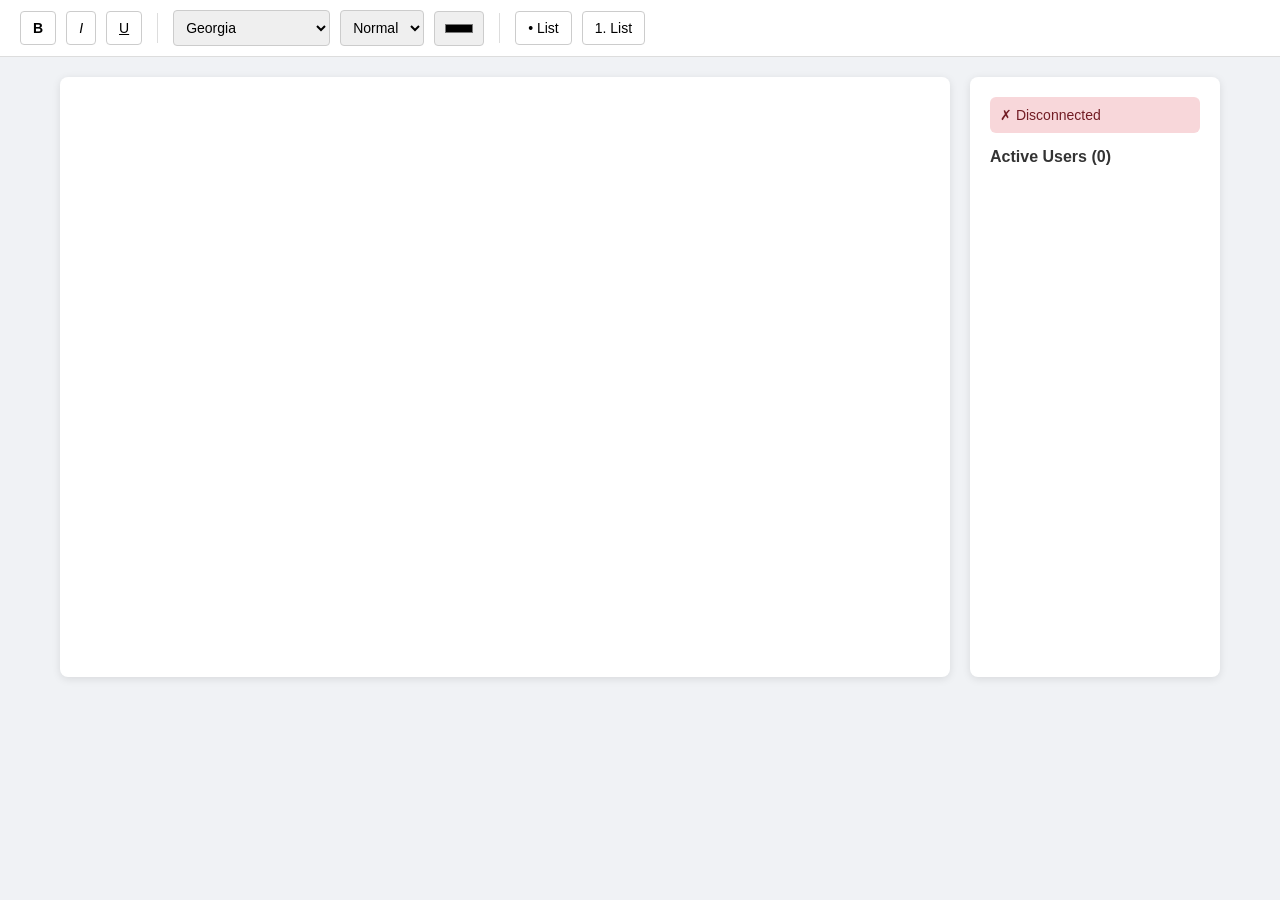
==== collab-editor/client/index.html @ 36045c9f "Add files via upload" ====
<!DOCTYPE html>
<html>
<head>
    <meta charset="UTF-8">
    <title>Collaborative Editor</title>
    <style>
        * {
            margin: 0;
            padding: 0;
            box-sizing: border-box;
        }
        
        body {
            font-family: 'Segoe UI', Tahoma, Geneva, Verdana, sans-serif;
            background: #f0f2f5;
        }
        
        .toolbar {
            background: white;
            padding: 10px 20px;
            border-bottom: 1px solid #ddd;
            display: flex;
            gap: 10px;
            align-items: center;
            flex-wrap: wrap;
        }
        
        .toolbar button {
            padding: 8px 12px;
            border: 1px solid #ccc;
            background: white;
            border-radius: 4px;
            cursor: pointer;
            font-size: 14px;
        }
        
        .toolbar button:hover {
            background: #f0f0f0;
        }
        
        .toolbar button.active {
            background: #e3f2fd;
            border-color: #2196F3;
        }
        
        .toolbar select, .toolbar input {
            padding: 8px;
            border: 1px solid #ccc;
            border-radius: 4px;
            font-size: 14px;
        }
        
        .toolbar input[type="color"] {
            width: 50px;
            height: 35px;
            cursor: pointer;
        }
        
        .separator {
            width: 1px;
            height: 30px;
            background: #ddd;
            margin: 0 5px;
        }
        
        .container {
            max-width: 1200px;
            margin: 0 auto;
            display: flex;
            gap: 20px;
            padding: 20px;
        }
        
        .editor-panel {
            flex: 1;
            background: white;
            border-radius: 8px;
            box-shadow: 0 2px 8px rgba(0,0,0,0.1);
            overflow: hidden;
        }
        
        .editor-wrapper {
            position: relative;
            padding: 40px;
            min-height: 600px;
        }
        
        #editor {
            width: 100%;
            min-height: 500px;
            font-size: 16px;
            line-height: 1.6;
            font-family: 'Georgia', serif;
            outline: none;
            white-space: pre-wrap;
            word-wrap: break-word;
        }
        
        .cursor-layer {
            position: absolute;
            top: 40px;
            left: 40px;
            pointer-events: none;
            font-size: 16px;
            line-height: 1.6;
            font-family: 'Georgia', serif;
            white-space: pre-wrap;
            word-wrap: break-word;
        }
        
        .remote-cursor {
            position: absolute;
            width: 2px;
            height: 24px;
            animation: blink 1s infinite;
        }
        
        .cursor-label {
            position: absolute;
            top: -22px;
            left: 0;
            padding: 2px 6px;
            border-radius: 3px;
            color: white;
            font-size: 11px;
            font-weight: bold;
            white-space: nowrap;
            font-family: Arial, sans-serif;
        }
        
        .remote-selection {
            position: absolute;
            opacity: 0.3;
            pointer-events: none;
        }
        
        @keyframes blink {
            0%, 49% { opacity: 1; }
            50%, 100% { opacity: 0; }
        }
        
        .sidebar {
            width: 250px;
            background: white;
            border-radius: 8px;
            padding: 20px;
            box-shadow: 0 2px 8px rgba(0,0,0,0.1);
        }
        
        .sidebar h3 {
            margin-bottom: 15px;
            font-size: 16px;
            color: #333;
        }
        
        .status {
            padding: 10px;
            border-radius: 6px;
            margin-bottom: 15px;
            font-size: 14px;
            font-weight: 500;
        }
        
        .status.connected {
            background: #d4edda;
            color: #155724;
        }
        
        .status.disconnected {
            background: #f8d7da;
            color: #721c24;
        }
        
        .user-item {
            display: flex;
            align-items: center;
            gap: 10px;
            padding: 8px;
            margin-bottom: 8px;
            border-radius: 6px;
            background: #f8f9fa;
        }
        
        .user-color {
            width: 12px;
            height: 12px;
            border-radius: 50%;
        }
        
        .user-name {
            font-size: 14px;
            color: #333;
        }
        
        .me-badge {
            margin-left: auto;
            padding: 2px 6px;
            background: #2196F3;
            color: white;
            border-radius: 10px;
            font-size: 11px;
        }
    </style>
</head>
<body>
    <div class="toolbar">
        <button onclick="format('bold')" id="btn-bold" title="Bold"><b>B</b></button>
        <button onclick="format('italic')" id="btn-italic" title="Italic"><i>I</i></button>
        <button onclick="format('underline')" id="btn-underline" title="Underline"><u>U</u></button>
        
        <div class="separator"></div>
        
        <select id="fontFamily" onchange="format('fontName', this.value)">
            <option value="Georgia">Georgia</option>
            <option value="Arial">Arial</option>
            <option value="Times New Roman">Times New Roman</option>
            <option value="Courier New">Courier New</option>
            <option value="Verdana">Verdana</option>
        </select>
        
        <select id="fontSize" onchange="format('fontSize', this.value)">
            <option value="1">Small</option>
            <option value="3" selected>Normal</option>
            <option value="5">Large</option>
            <option value="7">Huge</option>
        </select>
        
        <input type="color" id="textColor" value="#000000" onchange="format('foreColor', this.value)" title="Text Color">
        
        <div class="separator"></div>
        
        <button onclick="format('insertUnorderedList')" title="Bullet List">• List</button>
        <button onclick="format('insertOrderedList')" title="Numbered List">1. List</button>
    </div>
    
    <div class="container">
        <div class="editor-panel">
            <div class="editor-wrapper">
                <div id="editor" contenteditable="true"></div>
                <div class="cursor-layer" id="cursorLayer"></div>
            </div>
        </div>
        
        <div class="sidebar">
            <div id="status" class="status disconnected">Connecting...</div>
            
            <h3>Active Users (<span id="userCount">0</span>)</h3>
            <div id="userList"></div>
        </div>
    </div>

    <script>
        const editor = document.getElementById('editor');
        const cursorLayer = document.getElementById('cursorLayer');
        const status = document.getElementById('status');
        const userCount = document.getElementById('userCount');
        const userList = document.getElementById('userList');
        
        let myId = null;
        let myColor = null;
        let users = {};
        let isUpdating = false;
        
        const ws = new WebSocket('ws://' + window.location.hostname + ':8080');
        
        ws.onopen = () => {
            status.textContent = '✓ Connected';
            status.className = 'status connected';
        };
        
        ws.onmessage = (event) => {
            const data = event.data;
            const parts = data.split('|');
            const type = parts[0];
            
            if(type === 'INIT'){
                myId = parseInt(parts[1]);
                myColor = parts[2];
                const doc = parts.slice(3).join('|');
                
                isUpdating = true;
                editor.innerHTML = doc;
                isUpdating = false;
                
                document.title = 'User #' + myId + ' - Collaborative Editor';
            }
            else if(type === 'UPDATE'){
                const userId = parseInt(parts[1]);
                const doc = parts.slice(2).join('|');
                
                if(userId !== myId){
                    isUpdating = true;
                    const selection = saveSelection();
                    editor.innerHTML = doc;
                    restoreSelection(selection);
                    isUpdating = false;
                }
            }
            else if(type === 'USERS'){
                users = {};
                const userStr = parts[1];
                if(userStr){
                    const userParts = userStr.split(',');
                    userParts.forEach(u => {
                        const [id, color, cursor, selStart, selEnd] = u.split(':');
                        users[id] = {
                            id: parseInt(id),
                            color: color,
                            cursor: parseInt(cursor),
                            selStart: parseInt(selStart),
                            selEnd: parseInt(selEnd)
                        };
                    });
                }
                updateUserDisplay();
                renderCursors();
            }
        };
        
        ws.onerror = () => {
            status.textContent = '✗ Connection Error';
            status.className = 'status disconnected';
        };
        
        ws.onclose = () => {
            status.textContent = '✗ Disconnected';
            status.className = 'status disconnected';
        };
        
        function format(command, value = null) {
            document.execCommand(command, false, value);
            editor.focus();
            sendUpdate();
        }
        
        function updateUserDisplay(){
            const count = Object.keys(users).length;
            userCount.textContent = count;
            
            userList.innerHTML = '';
            for(let id in users){
                const u = users[id];
                const div = document.createElement('div');
                div.className = 'user-item';
                
                const colorDiv = document.createElement('div');
                colorDiv.className = 'user-color';
                colorDiv.style.backgroundColor = u.color;
                
                const name = document.createElement('span');
                name.className = 'user-name';
                name.textContent = 'User #' + u.id;
                
                div.appendChild(colorDiv);
                div.appendChild(name);
                
                if(u.id === myId){
                    const badge = document.createElement('span');
                    badge.className = 'me-badge';
                    badge.textContent = 'You';
                    div.appendChild(badge);
                }
                
                userList.appendChild(div);
            }
        }
        
        function renderCursors(){
            cursorLayer.innerHTML = '';
            
            for(let id in users){
                const u = users[id];
                if(u.id === myId) continue;
                
                // Create cursor
                const cursor = document.createElement('div');
                cursor.className = 'remote-cursor';
                cursor.style.backgroundColor = u.color;
                cursor.style.left = (u.cursor * 8) + 'px'; // Approximate positioning
                cursor.style.top = '0px';
                
                const label = document.createElement('div');
                label.className = 'cursor-label';
                label.style.backgroundColor = u.color;
                label.textContent = 'User #' + u.id;
                
                cursor.appendChild(label);
                cursorLayer.appendChild(cursor);
                
                // Create selection highlight
                if(u.selStart !== u.selEnd){
                    const sel = document.createElement('div');
                    sel.className = 'remote-selection';
                    sel.style.backgroundColor = u.color;
                    sel.style.left = (u.selStart * 8) + 'px';
                    sel.style.width = ((u.selEnd - u.selStart) * 8) + 'px';
                    sel.style.height = '24px';
                    cursorLayer.appendChild(sel);
                }
            }
        }
        
        function saveSelection() {
            const selection = window.getSelection();
            if (selection.rangeCount > 0) {
                return selection.getRangeAt(0);
            }
            return null;
        }
        
        function restoreSelection(range) {
            if (range) {
                const selection = window.getSelection();
                selection.removeAllRanges();
                selection.addRange(range);
            }
        }
        
        let sendTimeout;
        function sendUpdate(){
            if(isUpdating) return;
            if(ws.readyState === WebSocket.OPEN){
                clearTimeout(sendTimeout);
                sendTimeout = setTimeout(() => {
                    ws.send('DOC|' + editor.innerHTML);
                    sendCursor();
                }, 200);
            }
        }
        
        function sendCursor(){
            if(ws.readyState === WebSocket.OPEN){
                const selection = window.getSelection();
                let start = 0, end = 0;
                
                if(selection.rangeCount > 0){
                    const range = selection.getRangeAt(0);
                    start = range.startOffset;
                    end = range.endOffset;
                }
                
                ws.send('CURSOR|' + start + '|' + start + '|' + end);
            }
        }
        
        editor.addEventListener('input', sendUpdate);
        editor.addEventListener('keyup', sendCursor);
        editor.addEventListener('mouseup', sendCursor);
        editor.addEventListener('click', sendCursor);
        
        // Update button states
        document.addEventListener('selectionchange', () => {
            document.getElementById('btn-bold').classList.toggle('active', 
                document.queryCommandState('bold'));
            document.getElementById('btn-italic').classList.toggle('active', 
                document.queryCommandState('italic'));
            document.getElementById('btn-underline').classList.toggle('active', 
                document.queryCommandState('underline'));
        });
    </script>
</body>
</html>
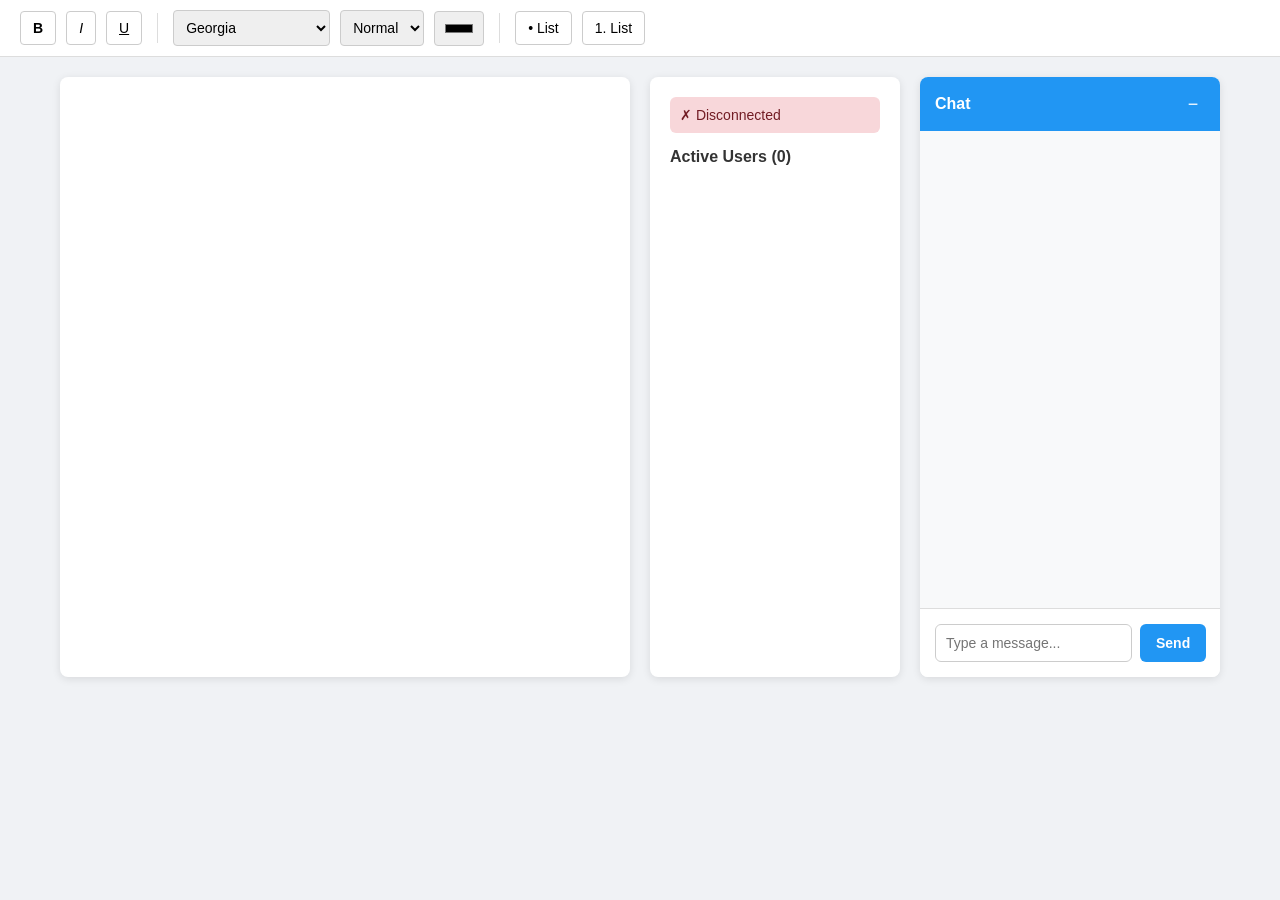
==== commit 56aa3a6d: "Add real-time chatbox feature to collaborative editor Co-authored-by: aryankhare2110 <178153832+arya" ====
--- a/collab-editor/client/index.html
+++ b/collab-editor/client/index.html
@@ -200,6 +200,152 @@
             border-radius: 10px;
             font-size: 11px;
         }
+        
+        .chat-panel {
+            width: 300px;
+            background: white;
+            border-radius: 8px;
+            box-shadow: 0 2px 8px rgba(0,0,0,0.1);
+            overflow: hidden;
+            display: flex;
+            flex-direction: column;
+            max-height: 680px;
+        }
+        
+        .chat-header {
+            padding: 15px;
+            background: #2196F3;
+            color: white;
+            font-weight: 600;
+            font-size: 16px;
+            display: flex;
+            justify-content: space-between;
+            align-items: center;
+        }
+        
+        .chat-toggle {
+            background: none;
+            border: none;
+            color: white;
+            cursor: pointer;
+            font-size: 18px;
+            padding: 0;
+            width: 24px;
+            height: 24px;
+        }
+        
+        .chat-messages {
+            flex: 1;
+            overflow-y: auto;
+            padding: 15px;
+            background: #f8f9fa;
+            min-height: 400px;
+            max-height: 540px;
+        }
+        
+        .chat-message {
+            margin-bottom: 12px;
+            animation: slideIn 0.3s ease;
+        }
+        
+        @keyframes slideIn {
+            from {
+                opacity: 0;
+                transform: translateY(10px);
+            }
+            to {
+                opacity: 1;
+                transform: translateY(0);
+            }
+        }
+        
+        .chat-message-header {
+            display: flex;
+            align-items: center;
+            gap: 6px;
+            margin-bottom: 4px;
+            font-size: 12px;
+        }
+        
+        .chat-user-color {
+            width: 8px;
+            height: 8px;
+            border-radius: 50%;
+        }
+        
+        .chat-user-name {
+            font-weight: 600;
+            color: #333;
+        }
+        
+        .chat-timestamp {
+            color: #999;
+            font-size: 11px;
+            margin-left: auto;
+        }
+        
+        .chat-message-content {
+            padding: 8px 12px;
+            background: white;
+            border-radius: 6px;
+            font-size: 14px;
+            color: #333;
+            word-wrap: break-word;
+            box-shadow: 0 1px 2px rgba(0,0,0,0.05);
+        }
+        
+        .chat-input-area {
+            padding: 15px;
+            border-top: 1px solid #ddd;
+            background: white;
+        }
+        
+        .chat-input-wrapper {
+            display: flex;
+            gap: 8px;
+        }
+        
+        .chat-input {
+            flex: 1;
+            padding: 10px;
+            border: 1px solid #ccc;
+            border-radius: 6px;
+            font-size: 14px;
+            outline: none;
+        }
+        
+        .chat-input:focus {
+            border-color: #2196F3;
+        }
+        
+        .chat-send-btn {
+            padding: 10px 16px;
+            background: #2196F3;
+            color: white;
+            border: none;
+            border-radius: 6px;
+            cursor: pointer;
+            font-size: 14px;
+            font-weight: 600;
+        }
+        
+        .chat-send-btn:hover {
+            background: #1976D2;
+        }
+        
+        .chat-send-btn:disabled {
+            background: #ccc;
+            cursor: not-allowed;
+        }
+        
+        .chat-collapsed .chat-messages,
+        .chat-collapsed .chat-input-area {
+            display: none;
+        }
+        
+        .chat-collapsed {
+            max-height: 50px;
+        }
     </style>
 </head>
 <body>
@@ -246,6 +392,20 @@
             
             <h3>Active Users (<span id="userCount">0</span>)</h3>
             <div id="userList"></div>
+        </div>
+        
+        <div class="chat-panel" id="chatPanel">
+            <div class="chat-header">
+                <span>Chat</span>
+                <button class="chat-toggle" onclick="toggleChat()" title="Toggle chat">−</button>
+            </div>
+            <div class="chat-messages" id="chatMessages"></div>
+            <div class="chat-input-area">
+                <div class="chat-input-wrapper">
+                    <input type="text" class="chat-input" id="chatInput" placeholder="Type a message..." onkeypress="handleChatKeypress(event)">
+                    <button class="chat-send-btn" id="chatSendBtn" onclick="sendChatMessage()">Send</button>
+                </div>
+            </div>
         </div>
     </div>
 
@@ -315,6 +475,14 @@
                 updateUserDisplay();
                 renderCursors();
             }
+            else if(type === 'CHAT'){
+                const userId = parseInt(parts[1]);
+                const userColor = parts[2];
+                const timestamp = parseInt(parts[3]);
+                const message = parts.slice(4).join('|');
+                
+                displayChatMessage(userId, userColor, timestamp, message);
+            }
         };
         
         ws.onerror = () => {
@@ -457,6 +625,72 @@
             document.getElementById('btn-underline').classList.toggle('active', 
                 document.queryCommandState('underline'));
         });
+        
+        // Chat functions
+        function toggleChat() {
+            const chatPanel = document.getElementById('chatPanel');
+            const toggleBtn = chatPanel.querySelector('.chat-toggle');
+            
+            chatPanel.classList.toggle('chat-collapsed');
+            toggleBtn.textContent = chatPanel.classList.contains('chat-collapsed') ? '+' : '−';
+        }
+        
+        function sendChatMessage() {
+            const chatInput = document.getElementById('chatInput');
+            const message = chatInput.value.trim();
+            
+            if(message && ws.readyState === WebSocket.OPEN){
+                ws.send('CHAT|' + message);
+                chatInput.value = '';
+            }
+        }
+        
+        function handleChatKeypress(event) {
+            if(event.key === 'Enter'){
+                sendChatMessage();
+            }
+        }
+        
+        function displayChatMessage(userId, userColor, timestamp, message) {
+            const chatMessages = document.getElementById('chatMessages');
+            
+            const messageDiv = document.createElement('div');
+            messageDiv.className = 'chat-message';
+            
+            const headerDiv = document.createElement('div');
+            headerDiv.className = 'chat-message-header';
+            
+            const colorDot = document.createElement('div');
+            colorDot.className = 'chat-user-color';
+            colorDot.style.backgroundColor = userColor;
+            
+            const userName = document.createElement('span');
+            userName.className = 'chat-user-name';
+            userName.textContent = 'User #' + userId;
+            if(userId === myId) {
+                userName.textContent += ' (You)';
+            }
+            
+            const time = document.createElement('span');
+            time.className = 'chat-timestamp';
+            const date = new Date(timestamp * 1000);
+            time.textContent = date.toLocaleTimeString([], { hour: '2-digit', minute: '2-digit' });
+            
+            headerDiv.appendChild(colorDot);
+            headerDiv.appendChild(userName);
+            headerDiv.appendChild(time);
+            
+            const contentDiv = document.createElement('div');
+            contentDiv.className = 'chat-message-content';
+            contentDiv.textContent = message;
+            
+            messageDiv.appendChild(headerDiv);
+            messageDiv.appendChild(contentDiv);
+            chatMessages.appendChild(messageDiv);
+            
+            // Auto-scroll to bottom
+            chatMessages.scrollTop = chatMessages.scrollHeight;
+        }
     </script>
 </body>
 </html>
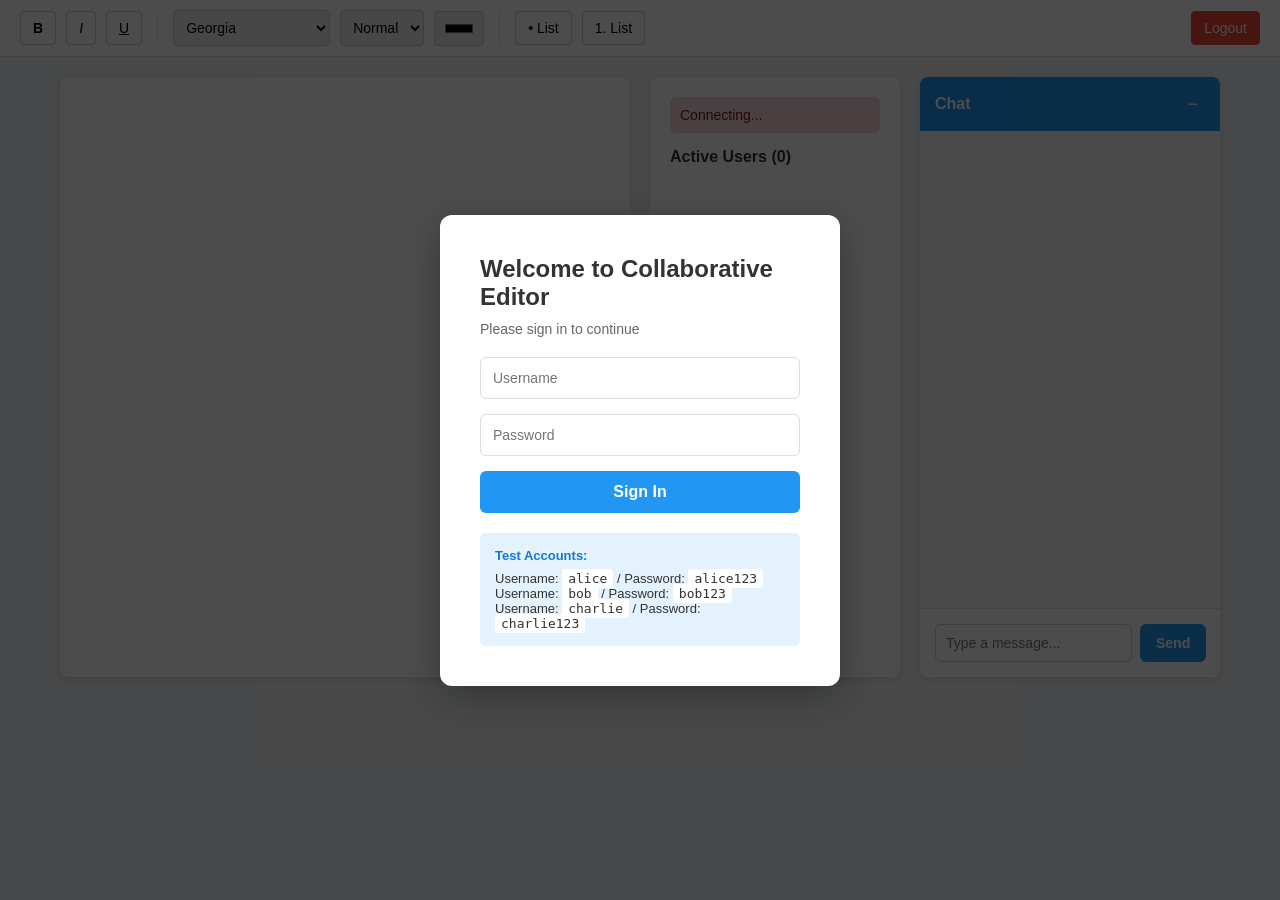
==== commit f32c9a4d: "Add authentication system to collaborative editor Co-authored-by: aryankhare2110 <178153832+aryankha" ====
--- a/collab-editor/client/index.html
+++ b/collab-editor/client/index.html
@@ -346,9 +346,153 @@
         .chat-collapsed {
             max-height: 50px;
         }
+        
+        /* Login overlay styles */
+        .login-overlay {
+            position: fixed;
+            top: 0;
+            left: 0;
+            width: 100%;
+            height: 100%;
+            background: rgba(0, 0, 0, 0.7);
+            display: flex;
+            align-items: center;
+            justify-content: center;
+            z-index: 10000;
+        }
+        
+        .login-overlay.hidden {
+            display: none;
+        }
+        
+        .login-box {
+            background: white;
+            padding: 40px;
+            border-radius: 12px;
+            box-shadow: 0 10px 40px rgba(0, 0, 0, 0.3);
+            width: 100%;
+            max-width: 400px;
+            animation: slideDown 0.3s ease;
+        }
+        
+        @keyframes slideDown {
+            from {
+                opacity: 0;
+                transform: translateY(-50px);
+            }
+            to {
+                opacity: 1;
+                transform: translateY(0);
+            }
+        }
+        
+        .login-box h2 {
+            margin-bottom: 10px;
+            color: #333;
+            font-size: 24px;
+        }
+        
+        .login-box p {
+            margin-bottom: 20px;
+            color: #666;
+            font-size: 14px;
+        }
+        
+        .login-form {
+            display: flex;
+            flex-direction: column;
+            gap: 15px;
+        }
+        
+        .login-form input {
+            padding: 12px;
+            border: 1px solid #ddd;
+            border-radius: 6px;
+            font-size: 14px;
+            outline: none;
+        }
+        
+        .login-form input:focus {
+            border-color: #2196F3;
+        }
+        
+        .login-form button {
+            padding: 12px;
+            background: #2196F3;
+            color: white;
+            border: none;
+            border-radius: 6px;
+            font-size: 16px;
+            font-weight: 600;
+            cursor: pointer;
+        }
+        
+        .login-form button:hover {
+            background: #1976D2;
+        }
+        
+        .login-form button:disabled {
+            background: #ccc;
+            cursor: not-allowed;
+        }
+        
+        .login-error {
+            color: #d32f2f;
+            font-size: 14px;
+            margin-top: -5px;
+            display: none;
+        }
+        
+        .login-error.show {
+            display: block;
+        }
+        
+        .login-info {
+            margin-top: 20px;
+            padding: 15px;
+            background: #e3f2fd;
+            border-radius: 6px;
+            font-size: 13px;
+            color: #333;
+        }
+        
+        .login-info strong {
+            display: block;
+            margin-bottom: 8px;
+            color: #1976D2;
+        }
+        
+        .login-info code {
+            background: white;
+            padding: 2px 6px;
+            border-radius: 3px;
+            font-family: monospace;
+        }
     </style>
 </head>
 <body>
+    <!-- Login overlay -->
+    <div class="login-overlay" id="loginOverlay">
+        <div class="login-box">
+            <h2>Welcome to Collaborative Editor</h2>
+            <p>Please sign in to continue</p>
+            
+            <form class="login-form" onsubmit="handleLogin(event)">
+                <input type="text" id="loginUsername" placeholder="Username" required autocomplete="username">
+                <input type="password" id="loginPassword" placeholder="Password" required autocomplete="current-password">
+                <div class="login-error" id="loginError">Invalid username or password</div>
+                <button type="submit" id="loginButton">Sign In</button>
+            </form>
+            
+            <div class="login-info">
+                <strong>Test Accounts:</strong>
+                <div>Username: <code>alice</code> / Password: <code>alice123</code></div>
+                <div>Username: <code>bob</code> / Password: <code>bob123</code></div>
+                <div>Username: <code>charlie</code> / Password: <code>charlie123</code></div>
+            </div>
+        </div>
+    </div>
+    
     <div class="toolbar">
         <button onclick="format('bold')" id="btn-bold" title="Bold"><b>B</b></button>
         <button onclick="format('italic')" id="btn-italic" title="Italic"><i>I</i></button>
@@ -377,6 +521,10 @@
         
         <button onclick="format('insertUnorderedList')" title="Bullet List">• List</button>
         <button onclick="format('insertOrderedList')" title="Numbered List">1. List</button>
+        
+        <div style="margin-left: auto;"></div>
+        <span id="currentUser" style="color: #666; font-size: 14px; margin-right: 10px;"></span>
+        <button onclick="handleLogout()" id="logoutButton" style="background: #f44336; color: white; border-color: #f44336;">Logout</button>
     </div>
     
     <div class="container">
@@ -402,7 +550,7 @@
             <div class="chat-messages" id="chatMessages"></div>
             <div class="chat-input-area">
                 <div class="chat-input-wrapper">
-                    <input type="text" class="chat-input" id="chatInput" placeholder="Type a message..." onkeypress="handleChatKeypress(event)">
+                    <input type="text" class="chat-input" id="chatInput" placeholder="Type a message..." maxlength="2000" onkeypress="handleChatKeypress(event)">
                     <button class="chat-send-btn" id="chatSendBtn" onclick="sendChatMessage()">Send</button>
                 </div>
             </div>
@@ -415,85 +563,229 @@
         const status = document.getElementById('status');
         const userCount = document.getElementById('userCount');
         const userList = document.getElementById('userList');
+        const loginOverlay = document.getElementById('loginOverlay');
+        const loginError = document.getElementById('loginError');
+        const currentUserSpan = document.getElementById('currentUser');
         
         let myId = null;
         let myColor = null;
         let users = {};
         let isUpdating = false;
-        
-        const ws = new WebSocket('ws://' + window.location.hostname + ':8080');
-        
-        ws.onopen = () => {
-            status.textContent = '✓ Connected';
-            status.className = 'status connected';
-        };
-        
-        ws.onmessage = (event) => {
-            const data = event.data;
-            const parts = data.split('|');
-            const type = parts[0];
-            
-            if(type === 'INIT'){
-                myId = parseInt(parts[1]);
-                myColor = parts[2];
-                const doc = parts.slice(3).join('|');
-                
-                isUpdating = true;
-                editor.innerHTML = doc;
-                isUpdating = false;
-                
-                document.title = 'User #' + myId + ' - Collaborative Editor';
-            }
-            else if(type === 'UPDATE'){
-                const userId = parseInt(parts[1]);
-                const doc = parts.slice(2).join('|');
-                
-                if(userId !== myId){
+        let ws = null;
+        let sessionId = null;
+        let username = null;
+        
+        // Check for existing session on load
+        window.addEventListener('DOMContentLoaded', async () => {
+            const storedSessionId = localStorage.getItem('session_id');
+            const storedUsername = localStorage.getItem('username');
+            
+            if (storedSessionId && storedUsername) {
+                // Verify the stored session
+                const isValid = await verifySession(storedSessionId);
+                if (isValid) {
+                    sessionId = storedSessionId;
+                    username = storedUsername;
+                    hideLoginOverlay();
+                    initWebSocket();
+                } else {
+                    // Invalid/expired session
+                    localStorage.removeItem('session_id');
+                    localStorage.removeItem('username');
+                    showLoginOverlay();
+                }
+            } else {
+                showLoginOverlay();
+            }
+        });
+        
+        function showLoginOverlay() {
+            loginOverlay.classList.remove('hidden');
+        }
+        
+        function hideLoginOverlay() {
+            loginOverlay.classList.add('hidden');
+            currentUserSpan.textContent = 'Logged in as ' + username;
+        }
+        
+        async function verifySession(sid) {
+            try {
+                const response = await fetch('/api/verify?session_id=' + encodeURIComponent(sid));
+                const data = await response.json();
+                return data.valid === true;
+            } catch (err) {
+                console.error('Session verification failed:', err);
+                return false;
+            }
+        }
+        
+        async function handleLogin(event) {
+            event.preventDefault();
+            
+            const usernameInput = document.getElementById('loginUsername');
+            const passwordInput = document.getElementById('loginPassword');
+            const loginButton = document.getElementById('loginButton');
+            
+            loginError.classList.remove('show');
+            loginButton.disabled = true;
+            loginButton.textContent = 'Signing in...';
+            
+            try {
+                const response = await fetch('/api/login', {
+                    method: 'POST',
+                    headers: {
+                        'Content-Type': 'application/x-www-form-urlencoded',
+                    },
+                    body: 'username=' + encodeURIComponent(usernameInput.value) + 
+                          '&password=' + encodeURIComponent(passwordInput.value)
+                });
+                
+                if (response.ok) {
+                    const data = await response.json();
+                    sessionId = data.session_id;
+                    username = data.username;
+                    
+                    // Store in localStorage
+                    localStorage.setItem('session_id', sessionId);
+                    localStorage.setItem('username', username);
+                    
+                    // Hide login overlay
+                    hideLoginOverlay();
+                    
+                    // Initialize WebSocket connection
+                    initWebSocket();
+                } else {
+                    loginError.classList.add('show');
+                }
+            } catch (err) {
+                console.error('Login failed:', err);
+                loginError.textContent = 'Connection error. Please try again.';
+                loginError.classList.add('show');
+            } finally {
+                loginButton.disabled = false;
+                loginButton.textContent = 'Sign In';
+            }
+        }
+        
+        async function handleLogout() {
+            if (!sessionId) return;
+            
+            try {
+                await fetch('/api/logout', {
+                    method: 'POST',
+                    headers: {
+                        'Content-Type': 'application/x-www-form-urlencoded',
+                    },
+                    body: 'session_id=' + encodeURIComponent(sessionId)
+                });
+            } catch (err) {
+                console.error('Logout request failed:', err);
+            }
+            
+            // Clear local storage
+            localStorage.removeItem('session_id');
+            localStorage.removeItem('username');
+            
+            // Close WebSocket
+            if (ws) {
+                ws.close();
+                ws = null;
+            }
+            
+            // Reset state
+            sessionId = null;
+            username = null;
+            myId = null;
+            myColor = null;
+            users = {};
+            
+            // Show login overlay
+            showLoginOverlay();
+            
+            // Update UI
+            status.textContent = 'Disconnected';
+            status.className = 'status disconnected';
+            userCount.textContent = '0';
+            userList.innerHTML = '';
+            editor.innerHTML = '';
+            document.getElementById('chatMessages').innerHTML = '';
+        }
+        
+        function initWebSocket() {
+            ws = new WebSocket('ws://' + window.location.hostname + ':8080?session_id=' + encodeURIComponent(sessionId));
+            
+            ws.onopen = () => {
+                status.textContent = '✓ Connected';
+                status.className = 'status connected';
+            };
+            
+            ws.onmessage = (event) => {
+                const data = event.data;
+                const parts = data.split('|');
+                const type = parts[0];
+                
+                if(type === 'INIT'){
+                    myId = parseInt(parts[1]);
+                    myColor = parts[2];
+                    const doc = parts.slice(3).join('|');
+                    
                     isUpdating = true;
-                    const selection = saveSelection();
                     editor.innerHTML = doc;
-                    restoreSelection(selection);
                     isUpdating = false;
+                    
+                    document.title = 'User #' + myId + ' - Collaborative Editor';
                 }
-            }
-            else if(type === 'USERS'){
-                users = {};
-                const userStr = parts[1];
-                if(userStr){
-                    const userParts = userStr.split(',');
-                    userParts.forEach(u => {
-                        const [id, color, cursor, selStart, selEnd] = u.split(':');
-                        users[id] = {
-                            id: parseInt(id),
-                            color: color,
-                            cursor: parseInt(cursor),
-                            selStart: parseInt(selStart),
-                            selEnd: parseInt(selEnd)
-                        };
-                    });
+                else if(type === 'UPDATE'){
+                    const userId = parseInt(parts[1]);
+                    const doc = parts.slice(2).join('|');
+                    
+                    if(userId !== myId){
+                        isUpdating = true;
+                        const selection = saveSelection();
+                        editor.innerHTML = doc;
+                        restoreSelection(selection);
+                        isUpdating = false;
+                    }
                 }
-                updateUserDisplay();
-                renderCursors();
-            }
-            else if(type === 'CHAT'){
-                const userId = parseInt(parts[1]);
-                const userColor = parts[2];
-                const timestamp = parseInt(parts[3]);
-                const message = parts.slice(4).join('|');
-                
-                displayChatMessage(userId, userColor, timestamp, message);
-            }
-        };
-        
-        ws.onerror = () => {
-            status.textContent = '✗ Connection Error';
-            status.className = 'status disconnected';
-        };
-        
-        ws.onclose = () => {
-            status.textContent = '✗ Disconnected';
-            status.className = 'status disconnected';
-        };
+                else if(type === 'USERS'){
+                    users = {};
+                    const userStr = parts[1];
+                    if(userStr){
+                        const userParts = userStr.split(',');
+                        userParts.forEach(u => {
+                            const [id, color, cursor, selStart, selEnd] = u.split(':');
+                            users[id] = {
+                                id: parseInt(id),
+                                color: color,
+                                cursor: parseInt(cursor),
+                                selStart: parseInt(selStart),
+                                selEnd: parseInt(selEnd)
+                            };
+                        });
+                    }
+                    updateUserDisplay();
+                    renderCursors();
+                }
+                else if(type === 'CHAT'){
+                    const userId = parseInt(parts[1]);
+                    const userColor = parts[2];
+                    const timestamp = parseInt(parts[3]);
+                    const message = parts.slice(4).join('|');
+                    
+                    displayChatMessage(userId, userColor, timestamp, message);
+                }
+            };
+            
+            ws.onerror = () => {
+                status.textContent = '✗ Connection Error';
+                status.className = 'status disconnected';
+            };
+            
+            ws.onclose = () => {
+                status.textContent = '✗ Disconnected';
+                status.className = 'status disconnected';
+            };
+        }
         
         function format(command, value = null) {
             document.execCommand(command, false, value);
@@ -587,7 +879,7 @@
         let sendTimeout;
         function sendUpdate(){
             if(isUpdating) return;
-            if(ws.readyState === WebSocket.OPEN){
+            if(ws && ws.readyState === WebSocket.OPEN){
                 clearTimeout(sendTimeout);
                 sendTimeout = setTimeout(() => {
                     ws.send('DOC|' + editor.innerHTML);
@@ -597,7 +889,7 @@
         }
         
         function sendCursor(){
-            if(ws.readyState === WebSocket.OPEN){
+            if(ws && ws.readyState === WebSocket.OPEN){
                 const selection = window.getSelection();
                 let start = 0, end = 0;
                 
@@ -639,7 +931,14 @@
             const chatInput = document.getElementById('chatInput');
             const message = chatInput.value.trim();
             
-            if(message && ws.readyState === WebSocket.OPEN){
+            // Maximum message length (should match server MAX_CHAT_MSG_SIZE)
+            const MAX_LENGTH = 2000;
+            
+            if(message && ws && ws.readyState === WebSocket.OPEN){
+                if(message.length > MAX_LENGTH){
+                    alert('Message is too long. Maximum ' + MAX_LENGTH + ' characters allowed.');
+                    return;
+                }
                 ws.send('CHAT|' + message);
                 chatInput.value = '';
             }
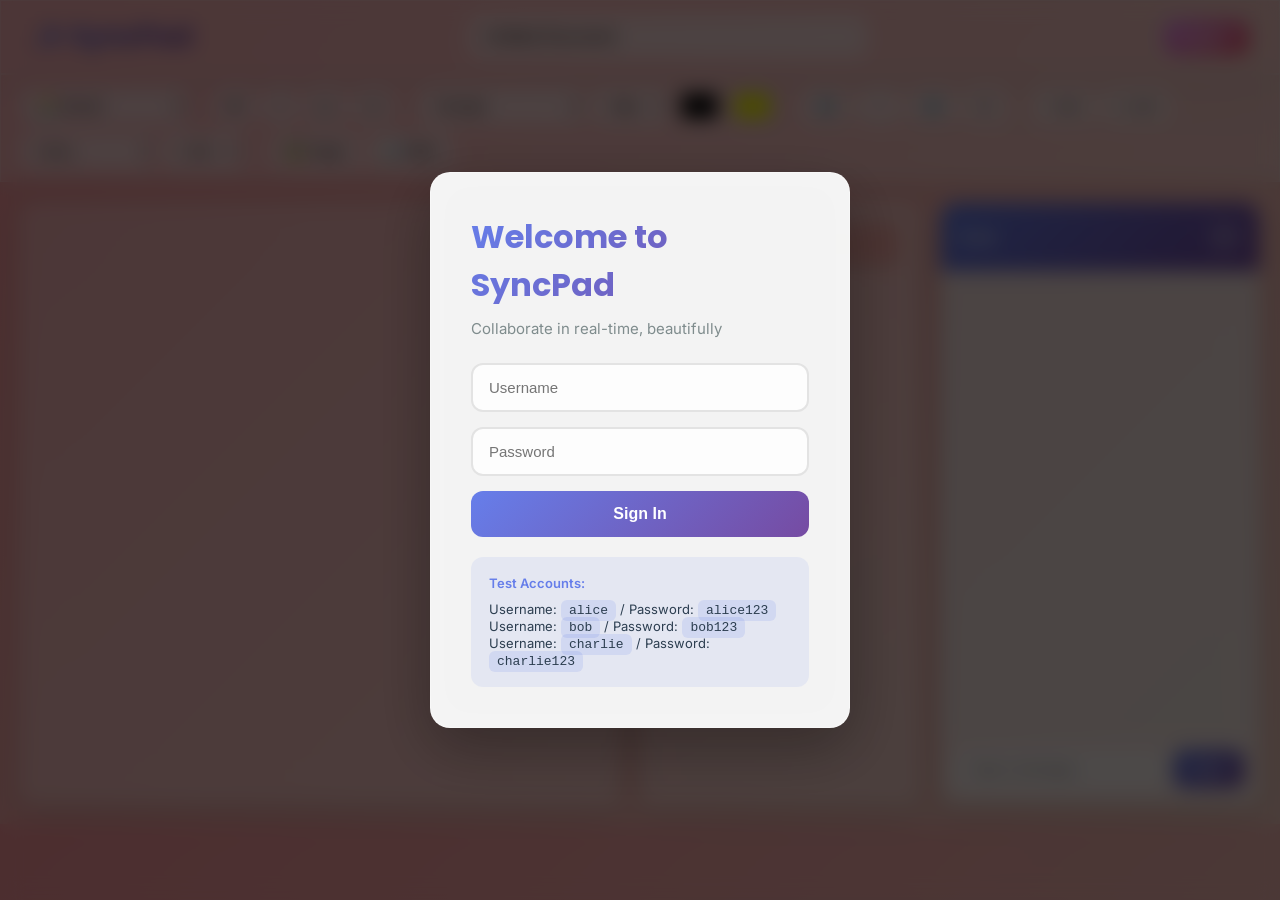
==== commit e289188e: "Transform Collaborative Editor to SyncPad with modern UI and enhanced features Co-authored-by: aryan" ====
--- a/collab-editor/client/index.html
+++ b/collab-editor/client/index.html
@@ -2,8 +2,48 @@
 <html>
 <head>
     <meta charset="UTF-8">
-    <title>Collaborative Editor</title>
+    <meta name="viewport" content="width=device-width, initial-scale=1.0">
+    <title>SyncPad</title>
+    <link rel="preconnect" href="https://fonts.googleapis.com">
+    <link rel="preconnect" href="https://fonts.gstatic.com" crossorigin>
+    <link href="https://fonts.googleapis.com/css2?family=Inter:wght@400;500;600;700&family=Poppins:wght@400;500;600;700&family=Roboto:wght@400;500;700&family=Montserrat:wght@400;500;600;700&display=swap" rel="stylesheet">
     <style>
+        :root {
+            /* Sunset Theme */
+            --theme-sunset-primary: linear-gradient(135deg, #667eea 0%, #764ba2 100%);
+            --theme-sunset-secondary: linear-gradient(135deg, #f093fb 0%, #f5576c 100%);
+            --theme-sunset-bg: linear-gradient(135deg, #ff9a9e 0%, #fad0c4 99%, #fad0c4 100%);
+            
+            /* Ocean Theme */
+            --theme-ocean-bg: linear-gradient(135deg, #a8edea 0%, #fed6e3 100%);
+            
+            /* Forest Theme */
+            --theme-forest-bg: linear-gradient(135deg, #d299c2 0%, #fef9d7 100%);
+            
+            /* Purple Rain Theme */
+            --theme-purple-bg: linear-gradient(135deg, #a18cd1 0%, #fbc2eb 100%);
+            
+            /* Cherry Blossom Theme */
+            --theme-cherry-bg: linear-gradient(135deg, #ffecd2 0%, #fcb69f 100%);
+            
+            /* Fruit Salad Theme */
+            --theme-fruit-bg: linear-gradient(135deg, #ff9a9e 0%, #fecfef 99%, #fecfef 100%);
+            
+            /* Space Odyssey Theme */
+            --theme-space-bg: linear-gradient(135deg, #434343 0%, #000000 100%);
+            
+            /* Neon Dreams Theme */
+            --theme-neon-bg: linear-gradient(135deg, #fa709a 0%, #fee140 100%);
+            
+            /* Pastel Paradise Theme */
+            --theme-pastel-bg: linear-gradient(135deg, #f6d365 0%, #fda085 100%);
+            
+            --glass-bg: rgba(255, 255, 255, 0.15);
+            --glass-border: rgba(255, 255, 255, 0.3);
+            --text-primary: #2c3e50;
+            --text-secondary: #7f8c8d;
+        }
+        
         * {
             margin: 0;
             padding: 0;
@@ -11,60 +51,189 @@
         }
         
         body {
-            font-family: 'Segoe UI', Tahoma, Geneva, Verdana, sans-serif;
-            background: #f0f2f5;
-        }
-        
-        .toolbar {
-            background: white;
-            padding: 10px 20px;
-            border-bottom: 1px solid #ddd;
+            font-family: 'Inter', 'Segoe UI', Tahoma, Geneva, Verdana, sans-serif;
+            background: var(--theme-sunset-bg);
+            transition: background 0.5s ease;
+        }
+        
+        body.theme-sunset { background: var(--theme-sunset-bg); }
+        body.theme-ocean { background: var(--theme-ocean-bg); }
+        body.theme-forest { background: var(--theme-forest-bg); }
+        body.theme-purple { background: var(--theme-purple-bg); }
+        body.theme-cherry { background: var(--theme-cherry-bg); }
+        body.theme-fruit { background: var(--theme-fruit-bg); }
+        body.theme-space { background: var(--theme-space-bg); }
+        body.theme-neon { background: var(--theme-neon-bg); }
+        body.theme-pastel { background: var(--theme-pastel-bg); }
+        
+        /* Header with Document Title */
+        .header {
+            background: rgba(255, 255, 255, 0.25);
+            backdrop-filter: blur(20px);
+            -webkit-backdrop-filter: blur(20px);
+            border: 1px solid rgba(255, 255, 255, 0.3);
+            padding: 15px 30px;
+            display: flex;
+            align-items: center;
+            justify-content: space-between;
+            box-shadow: 0 8px 32px rgba(0, 0, 0, 0.1);
+            animation: slideDown 0.5s ease;
+        }
+        
+        .logo {
+            font-size: 28px;
+            font-weight: 700;
+            background: linear-gradient(135deg, #667eea 0%, #764ba2 100%);
+            -webkit-background-clip: text;
+            -webkit-text-fill-color: transparent;
+            background-clip: text;
+            font-family: 'Poppins', sans-serif;
+            letter-spacing: -1px;
+        }
+        
+        .doc-title-input {
+            flex: 1;
+            max-width: 400px;
+            margin: 0 20px;
+            padding: 10px 15px;
+            border: 2px solid rgba(255, 255, 255, 0.3);
+            border-radius: 12px;
+            background: rgba(255, 255, 255, 0.3);
+            backdrop-filter: blur(10px);
+            font-size: 16px;
+            font-weight: 500;
+            transition: all 0.3s ease;
+            outline: none;
+        }
+        
+        .doc-title-input:focus {
+            border-color: rgba(102, 126, 234, 0.8);
+            background: rgba(255, 255, 255, 0.4);
+            box-shadow: 0 0 20px rgba(102, 126, 234, 0.3);
+        }
+        
+        .header-actions {
             display: flex;
             gap: 10px;
             align-items: center;
+        }
+        
+        @keyframes slideDown {
+            from {
+                opacity: 0;
+                transform: translateY(-20px);
+            }
+            to {
+                opacity: 1;
+                transform: translateY(0);
+            }
+        }
+        
+        .toolbar {
+            background: rgba(255, 255, 255, 0.25);
+            backdrop-filter: blur(20px);
+            -webkit-backdrop-filter: blur(20px);
+            border: 1px solid rgba(255, 255, 255, 0.3);
+            padding: 12px 20px;
+            border-bottom: 1px solid rgba(255, 255, 255, 0.2);
+            display: flex;
+            gap: 8px;
+            align-items: center;
             flex-wrap: wrap;
+            box-shadow: 0 4px 16px rgba(0, 0, 0, 0.05);
         }
         
         .toolbar button {
-            padding: 8px 12px;
-            border: 1px solid #ccc;
-            background: white;
-            border-radius: 4px;
+            padding: 8px 14px;
+            border: 1px solid rgba(255, 255, 255, 0.3);
+            background: rgba(255, 255, 255, 0.3);
+            backdrop-filter: blur(10px);
+            border-radius: 8px;
             cursor: pointer;
             font-size: 14px;
+            font-weight: 500;
+            transition: all 0.2s ease;
+            position: relative;
+            overflow: hidden;
+        }
+        
+        .toolbar button::before {
+            content: '';
+            position: absolute;
+            top: 50%;
+            left: 50%;
+            width: 0;
+            height: 0;
+            border-radius: 50%;
+            background: rgba(255, 255, 255, 0.5);
+            transform: translate(-50%, -50%);
+            transition: width 0.4s, height 0.4s;
+        }
+        
+        .toolbar button:hover::before {
+            width: 200px;
+            height: 200px;
         }
         
         .toolbar button:hover {
-            background: #f0f0f0;
+            background: rgba(255, 255, 255, 0.45);
+            border-color: rgba(102, 126, 234, 0.5);
+            transform: translateY(-2px);
+            box-shadow: 0 4px 12px rgba(0, 0, 0, 0.15);
         }
         
         .toolbar button.active {
-            background: #e3f2fd;
-            border-color: #2196F3;
-        }
-        
-        .toolbar select, .toolbar input {
-            padding: 8px;
-            border: 1px solid #ccc;
-            border-radius: 4px;
+            background: rgba(102, 126, 234, 0.3);
+            border-color: #667eea;
+            box-shadow: 0 4px 12px rgba(102, 126, 234, 0.3);
+        }
+        
+        .toolbar select, .toolbar input[type="number"] {
+            padding: 8px 12px;
+            border: 1px solid rgba(255, 255, 255, 0.3);
+            border-radius: 8px;
             font-size: 14px;
+            background: rgba(255, 255, 255, 0.3);
+            backdrop-filter: blur(10px);
+            cursor: pointer;
+            transition: all 0.2s ease;
+            outline: none;
+        }
+        
+        .toolbar select:hover, .toolbar input[type="number"]:hover {
+            background: rgba(255, 255, 255, 0.45);
+            border-color: rgba(102, 126, 234, 0.5);
+        }
+        
+        .toolbar select:focus, .toolbar input[type="number"]:focus {
+            border-color: #667eea;
+            box-shadow: 0 0 12px rgba(102, 126, 234, 0.3);
         }
         
         .toolbar input[type="color"] {
-            width: 50px;
-            height: 35px;
+            width: 45px;
+            height: 38px;
             cursor: pointer;
+            border: 2px solid rgba(255, 255, 255, 0.3);
+            border-radius: 8px;
+            background: rgba(255, 255, 255, 0.2);
+            transition: all 0.2s ease;
+        }
+        
+        .toolbar input[type="color"]:hover {
+            border-color: rgba(102, 126, 234, 0.5);
+            transform: scale(1.05);
         }
         
         .separator {
             width: 1px;
             height: 30px;
-            background: #ddd;
+            background: rgba(255, 255, 255, 0.3);
             margin: 0 5px;
         }
         
         .container {
-            max-width: 1200px;
+            max-width: 1400px;
             margin: 0 auto;
             display: flex;
             gap: 20px;
@@ -73,10 +242,30 @@
         
         .editor-panel {
             flex: 1;
-            background: white;
-            border-radius: 8px;
-            box-shadow: 0 2px 8px rgba(0,0,0,0.1);
+            background: rgba(255, 255, 255, 0.25);
+            backdrop-filter: blur(20px);
+            -webkit-backdrop-filter: blur(20px);
+            border: 1px solid rgba(255, 255, 255, 0.3);
+            border-radius: 16px;
+            box-shadow: 0 8px 32px rgba(0, 0, 0, 0.1);
             overflow: hidden;
+            transition: all 0.3s ease;
+            animation: fadeIn 0.5s ease;
+        }
+        
+        .editor-panel:hover {
+            box-shadow: 0 12px 48px rgba(0, 0, 0, 0.15);
+        }
+        
+        @keyframes fadeIn {
+            from {
+                opacity: 0;
+                transform: translateY(20px);
+            }
+            to {
+                opacity: 1;
+                transform: translateY(0);
+            }
         }
         
         .editor-wrapper {
@@ -140,81 +329,103 @@
         }
         
         .sidebar {
-            width: 250px;
-            background: white;
-            border-radius: 8px;
+            width: 280px;
+            background: rgba(255, 255, 255, 0.25);
+            backdrop-filter: blur(20px);
+            -webkit-backdrop-filter: blur(20px);
+            border: 1px solid rgba(255, 255, 255, 0.3);
+            border-radius: 16px;
             padding: 20px;
-            box-shadow: 0 2px 8px rgba(0,0,0,0.1);
+            box-shadow: 0 8px 32px rgba(0, 0, 0, 0.1);
+            animation: fadeIn 0.5s ease 0.1s both;
         }
         
         .sidebar h3 {
             margin-bottom: 15px;
             font-size: 16px;
-            color: #333;
+            font-weight: 600;
+            color: var(--text-primary);
         }
         
         .status {
-            padding: 10px;
-            border-radius: 6px;
+            padding: 12px;
+            border-radius: 10px;
             margin-bottom: 15px;
             font-size: 14px;
             font-weight: 500;
+            transition: all 0.3s ease;
         }
         
         .status.connected {
-            background: #d4edda;
-            color: #155724;
+            background: rgba(76, 175, 80, 0.2);
+            color: #2e7d32;
+            border: 1px solid rgba(76, 175, 80, 0.3);
         }
         
         .status.disconnected {
-            background: #f8d7da;
-            color: #721c24;
+            background: rgba(244, 67, 54, 0.2);
+            color: #c62828;
+            border: 1px solid rgba(244, 67, 54, 0.3);
         }
         
         .user-item {
             display: flex;
             align-items: center;
             gap: 10px;
-            padding: 8px;
+            padding: 10px;
             margin-bottom: 8px;
-            border-radius: 6px;
-            background: #f8f9fa;
+            border-radius: 10px;
+            background: rgba(255, 255, 255, 0.3);
+            backdrop-filter: blur(10px);
+            transition: all 0.2s ease;
+        }
+        
+        .user-item:hover {
+            background: rgba(255, 255, 255, 0.45);
+            transform: translateX(5px);
         }
         
         .user-color {
-            width: 12px;
-            height: 12px;
+            width: 14px;
+            height: 14px;
             border-radius: 50%;
+            box-shadow: 0 2px 8px rgba(0, 0, 0, 0.2);
         }
         
         .user-name {
             font-size: 14px;
-            color: #333;
+            font-weight: 500;
+            color: var(--text-primary);
         }
         
         .me-badge {
             margin-left: auto;
-            padding: 2px 6px;
-            background: #2196F3;
+            padding: 3px 8px;
+            background: linear-gradient(135deg, #667eea 0%, #764ba2 100%);
             color: white;
-            border-radius: 10px;
+            border-radius: 12px;
             font-size: 11px;
+            font-weight: 600;
         }
         
         .chat-panel {
-            width: 300px;
-            background: white;
-            border-radius: 8px;
-            box-shadow: 0 2px 8px rgba(0,0,0,0.1);
+            width: 320px;
+            background: rgba(255, 255, 255, 0.25);
+            backdrop-filter: blur(20px);
+            -webkit-backdrop-filter: blur(20px);
+            border: 1px solid rgba(255, 255, 255, 0.3);
+            border-radius: 16px;
+            box-shadow: 0 8px 32px rgba(0, 0, 0, 0.1);
             overflow: hidden;
             display: flex;
             flex-direction: column;
             max-height: 680px;
+            animation: fadeIn 0.5s ease 0.2s both;
         }
         
         .chat-header {
-            padding: 15px;
-            background: #2196F3;
+            padding: 18px;
+            background: linear-gradient(135deg, #667eea 0%, #764ba2 100%);
             color: white;
             font-weight: 600;
             font-size: 16px;
@@ -224,21 +435,28 @@
         }
         
         .chat-toggle {
-            background: none;
+            background: rgba(255, 255, 255, 0.2);
             border: none;
             color: white;
             cursor: pointer;
             font-size: 18px;
-            padding: 0;
-            width: 24px;
-            height: 24px;
+            padding: 4px 10px;
+            width: 32px;
+            height: 32px;
+            border-radius: 8px;
+            transition: all 0.2s ease;
+        }
+        
+        .chat-toggle:hover {
+            background: rgba(255, 255, 255, 0.3);
+            transform: scale(1.1);
         }
         
         .chat-messages {
             flex: 1;
             overflow-y: auto;
             padding: 15px;
-            background: #f8f9fa;
+            background: rgba(248, 249, 250, 0.5);
             min-height: 400px;
             max-height: 540px;
         }
@@ -275,29 +493,31 @@
         
         .chat-user-name {
             font-weight: 600;
-            color: #333;
+            color: var(--text-primary);
         }
         
         .chat-timestamp {
-            color: #999;
+            color: var(--text-secondary);
             font-size: 11px;
             margin-left: auto;
         }
         
         .chat-message-content {
-            padding: 8px 12px;
-            background: white;
-            border-radius: 6px;
+            padding: 10px 14px;
+            background: rgba(255, 255, 255, 0.7);
+            backdrop-filter: blur(10px);
+            border-radius: 12px;
             font-size: 14px;
-            color: #333;
+            color: var(--text-primary);
             word-wrap: break-word;
-            box-shadow: 0 1px 2px rgba(0,0,0,0.05);
+            box-shadow: 0 2px 8px rgba(0, 0, 0, 0.08);
         }
         
         .chat-input-area {
             padding: 15px;
-            border-top: 1px solid #ddd;
-            background: white;
+            border-top: 1px solid rgba(255, 255, 255, 0.3);
+            background: rgba(255, 255, 255, 0.3);
+            backdrop-filter: blur(10px);
         }
         
         .chat-input-wrapper {
@@ -307,30 +527,36 @@
         
         .chat-input {
             flex: 1;
-            padding: 10px;
-            border: 1px solid #ccc;
-            border-radius: 6px;
+            padding: 10px 14px;
+            border: 1px solid rgba(255, 255, 255, 0.3);
+            border-radius: 10px;
             font-size: 14px;
             outline: none;
+            background: rgba(255, 255, 255, 0.5);
+            transition: all 0.2s ease;
         }
         
         .chat-input:focus {
-            border-color: #2196F3;
+            border-color: #667eea;
+            box-shadow: 0 0 12px rgba(102, 126, 234, 0.3);
+            background: rgba(255, 255, 255, 0.7);
         }
         
         .chat-send-btn {
-            padding: 10px 16px;
-            background: #2196F3;
+            padding: 10px 18px;
+            background: linear-gradient(135deg, #667eea 0%, #764ba2 100%);
             color: white;
             border: none;
-            border-radius: 6px;
+            border-radius: 10px;
             cursor: pointer;
             font-size: 14px;
             font-weight: 600;
+            transition: all 0.2s ease;
         }
         
         .chat-send-btn:hover {
-            background: #1976D2;
+            transform: translateY(-2px);
+            box-shadow: 0 4px 12px rgba(102, 126, 234, 0.4);
         }
         
         .chat-send-btn:disabled {
@@ -344,7 +570,7 @@
         }
         
         .chat-collapsed {
-            max-height: 50px;
+            max-height: 54px;
         }
         
         /* Login overlay styles */
@@ -355,6 +581,7 @@
             width: 100%;
             height: 100%;
             background: rgba(0, 0, 0, 0.7);
+            backdrop-filter: blur(10px);
             display: flex;
             align-items: center;
             justify-content: center;
@@ -366,12 +593,14 @@
         }
         
         .login-box {
-            background: white;
+            background: rgba(255, 255, 255, 0.95);
+            backdrop-filter: blur(20px);
             padding: 40px;
-            border-radius: 12px;
-            box-shadow: 0 10px 40px rgba(0, 0, 0, 0.3);
+            border-radius: 20px;
+            border: 1px solid rgba(255, 255, 255, 0.3);
+            box-shadow: 0 20px 60px rgba(0, 0, 0, 0.3);
             width: 100%;
-            max-width: 400px;
+            max-width: 420px;
             animation: slideDown 0.3s ease;
         }
         
@@ -388,14 +617,20 @@
         
         .login-box h2 {
             margin-bottom: 10px;
-            color: #333;
-            font-size: 24px;
+            color: var(--text-primary);
+            font-size: 32px;
+            font-weight: 700;
+            background: linear-gradient(135deg, #667eea 0%, #764ba2 100%);
+            -webkit-background-clip: text;
+            -webkit-text-fill-color: transparent;
+            background-clip: text;
+            font-family: 'Poppins', sans-serif;
         }
         
         .login-box p {
-            margin-bottom: 20px;
-            color: #666;
-            font-size: 14px;
+            margin-bottom: 25px;
+            color: var(--text-secondary);
+            font-size: 15px;
         }
         
         .login-form {
@@ -405,35 +640,42 @@
         }
         
         .login-form input {
-            padding: 12px;
-            border: 1px solid #ddd;
-            border-radius: 6px;
-            font-size: 14px;
+            padding: 14px 16px;
+            border: 2px solid rgba(0, 0, 0, 0.1);
+            border-radius: 12px;
+            font-size: 15px;
             outline: none;
+            transition: all 0.2s ease;
+            background: rgba(255, 255, 255, 0.8);
         }
         
         .login-form input:focus {
-            border-color: #2196F3;
+            border-color: #667eea;
+            box-shadow: 0 0 20px rgba(102, 126, 234, 0.2);
+            background: white;
         }
         
         .login-form button {
-            padding: 12px;
-            background: #2196F3;
+            padding: 14px;
+            background: linear-gradient(135deg, #667eea 0%, #764ba2 100%);
             color: white;
             border: none;
-            border-radius: 6px;
+            border-radius: 12px;
             font-size: 16px;
             font-weight: 600;
             cursor: pointer;
+            transition: all 0.3s ease;
         }
         
         .login-form button:hover {
-            background: #1976D2;
+            transform: translateY(-2px);
+            box-shadow: 0 8px 24px rgba(102, 126, 234, 0.4);
         }
         
         .login-form button:disabled {
             background: #ccc;
             cursor: not-allowed;
+            transform: none;
         }
         
         .login-error {
@@ -449,24 +691,141 @@
         
         .login-info {
             margin-top: 20px;
-            padding: 15px;
-            background: #e3f2fd;
-            border-radius: 6px;
+            padding: 18px;
+            background: rgba(102, 126, 234, 0.1);
+            border-radius: 12px;
             font-size: 13px;
-            color: #333;
+            color: var(--text-primary);
         }
         
         .login-info strong {
             display: block;
-            margin-bottom: 8px;
-            color: #1976D2;
+            margin-bottom: 10px;
+            color: #667eea;
+            font-weight: 600;
         }
         
         .login-info code {
-            background: white;
-            padding: 2px 6px;
-            border-radius: 3px;
-            font-family: monospace;
+            background: rgba(102, 126, 234, 0.15);
+            padding: 3px 8px;
+            border-radius: 6px;
+            font-family: 'Courier New', monospace;
+            font-weight: 500;
+        }
+        
+        /* Tooltip styles */
+        [title] {
+            position: relative;
+        }
+        
+        /* Image upload area */
+        .image-upload-area {
+            border: 2px dashed rgba(102, 126, 234, 0.3);
+            border-radius: 12px;
+            padding: 20px;
+            text-align: center;
+            cursor: pointer;
+            transition: all 0.3s ease;
+            background: rgba(255, 255, 255, 0.2);
+            margin: 10px 0;
+        }
+        
+        .image-upload-area:hover {
+            border-color: #667eea;
+            background: rgba(102, 126, 234, 0.1);
+        }
+        
+        .image-upload-area.dragging {
+            border-color: #764ba2;
+            background: rgba(118, 75, 162, 0.1);
+        }
+        
+        /* Table styles in editor */
+        #editor table {
+            border-collapse: collapse;
+            width: 100%;
+            margin: 10px 0;
+        }
+        
+        #editor table td, #editor table th {
+            border: 1px solid rgba(0, 0, 0, 0.2);
+            padding: 8px;
+            min-width: 50px;
+        }
+        
+        #editor table th {
+            background: rgba(102, 126, 234, 0.1);
+            font-weight: 600;
+        }
+        
+        /* Media gallery modal */
+        .media-gallery {
+            position: fixed;
+            top: 50%;
+            left: 50%;
+            transform: translate(-50%, -50%);
+            background: rgba(255, 255, 255, 0.95);
+            backdrop-filter: blur(20px);
+            border-radius: 16px;
+            padding: 30px;
+            max-width: 800px;
+            max-height: 80vh;
+            overflow-y: auto;
+            box-shadow: 0 20px 60px rgba(0, 0, 0, 0.3);
+            z-index: 9999;
+            display: none;
+        }
+        
+        .media-gallery.active {
+            display: block;
+        }
+        
+        .media-gallery-overlay {
+            position: fixed;
+            top: 0;
+            left: 0;
+            width: 100%;
+            height: 100%;
+            background: rgba(0, 0, 0, 0.5);
+            z-index: 9998;
+            display: none;
+        }
+        
+        .media-gallery-overlay.active {
+            display: block;
+        }
+        
+        /* Responsive Design */
+        @media (max-width: 1200px) {
+            .container {
+                flex-direction: column;
+            }
+            
+            .sidebar, .chat-panel {
+                width: 100%;
+                max-height: 400px;
+            }
+        }
+        
+        @media (max-width: 768px) {
+            .toolbar {
+                padding: 10px;
+                gap: 5px;
+            }
+            
+            .toolbar button {
+                padding: 6px 10px;
+                font-size: 12px;
+            }
+            
+            .header {
+                flex-direction: column;
+                gap: 10px;
+            }
+            
+            .doc-title-input {
+                max-width: 100%;
+            }
         }
     </style>
 </head>
@@ -474,8 +833,8 @@
     <!-- Login overlay -->
     <div class="login-overlay" id="loginOverlay">
         <div class="login-box">
-            <h2>Welcome to Collaborative Editor</h2>
-            <p>Please sign in to continue</p>
+            <h2>Welcome to SyncPad</h2>
+            <p>Collaborate in real-time, beautifully</p>
             
             <form class="login-form" onsubmit="handleLogin(event)">
                 <input type="text" id="loginUsername" placeholder="Username" required autocomplete="username">
@@ -493,38 +852,105 @@
         </div>
     </div>
     
+    <!-- Header with Logo and Document Title -->
+    <div class="header">
+        <div class="logo">✨ SyncPad</div>
+        <input type="text" class="doc-title-input" id="docTitle" placeholder="Untitled Document" value="Untitled Document" title="Document Title (Ctrl+T to focus)">
+        <div class="header-actions">
+            <span id="currentUser" style="color: var(--text-primary); font-size: 14px; font-weight: 500; margin-right: 10px;"></span>
+            <button onclick="handleLogout()" id="logoutButton" style="background: linear-gradient(135deg, #f093fb 0%, #f5576c 100%); color: white; border: none; padding: 10px 20px; border-radius: 10px; font-weight: 600; cursor: pointer;">Logout</button>
+        </div>
+    </div>
+    
     <div class="toolbar">
-        <button onclick="format('bold')" id="btn-bold" title="Bold"><b>B</b></button>
-        <button onclick="format('italic')" id="btn-italic" title="Italic"><i>I</i></button>
-        <button onclick="format('underline')" id="btn-underline" title="Underline"><u>U</u></button>
+        <!-- Theme Selector -->
+        <select id="themeSelector" onchange="changeTheme(this.value)" title="Choose Theme">
+            <option value="sunset">🌅 Sunset</option>
+            <option value="ocean">🌊 Ocean</option>
+            <option value="forest">🌲 Forest</option>
+            <option value="purple">💜 Purple Rain</option>
+            <option value="cherry">🌸 Cherry Blossom</option>
+            <option value="fruit">🍎 Fruit Salad</option>
+            <option value="space">🌌 Space Odyssey</option>
+            <option value="neon">⚡ Neon Dreams</option>
+            <option value="pastel">🎨 Pastel Paradise</option>
+        </select>
         
         <div class="separator"></div>
         
-        <select id="fontFamily" onchange="format('fontName', this.value)">
+        <!-- Basic Formatting -->
+        <button onclick="format('bold')" id="btn-bold" title="Bold (Ctrl+B)"><b>B</b></button>
+        <button onclick="format('italic')" id="btn-italic" title="Italic (Ctrl+I)"><i>I</i></button>
+        <button onclick="format('underline')" id="btn-underline" title="Underline (Ctrl+U)"><u>U</u></button>
+        <button onclick="format('strikeThrough')" id="btn-strike" title="Strikethrough (Ctrl+Shift+X)"><s>S</s></button>
+        
+        <div class="separator"></div>
+        
+        <!-- Font Family -->
+        <select id="fontFamily" onchange="format('fontName', this.value)" title="Font Family">
             <option value="Georgia">Georgia</option>
             <option value="Arial">Arial</option>
             <option value="Times New Roman">Times New Roman</option>
             <option value="Courier New">Courier New</option>
             <option value="Verdana">Verdana</option>
+            <option value="Inter">Inter</option>
+            <option value="Poppins">Poppins</option>
+            <option value="Roboto">Roboto</option>
+            <option value="Montserrat">Montserrat</option>
         </select>
         
-        <select id="fontSize" onchange="format('fontSize', this.value)">
-            <option value="1">Small</option>
-            <option value="3" selected>Normal</option>
-            <option value="5">Large</option>
-            <option value="7">Huge</option>
+        <!-- Font Size in px -->
+        <select id="fontSizePx" onchange="setFontSize(this.value)" title="Font Size">
+            <option value="12px">12px</option>
+            <option value="14px">14px</option>
+            <option value="16px" selected>16px</option>
+            <option value="18px">18px</option>
+            <option value="20px">20px</option>
+            <option value="24px">24px</option>
+            <option value="32px">32px</option>
         </select>
         
+        <!-- Colors -->
         <input type="color" id="textColor" value="#000000" onchange="format('foreColor', this.value)" title="Text Color">
+        <input type="color" id="bgColor" value="#ffff00" onchange="format('backColor', this.value)" title="Highlight Color">
         
         <div class="separator"></div>
         
+        <!-- Text Alignment -->
+        <button onclick="format('justifyLeft')" title="Align Left (Ctrl+Shift+L)">⬅️</button>
+        <button onclick="format('justifyCenter')" title="Align Center (Ctrl+Shift+E)">↔️</button>
+        <button onclick="format('justifyRight')" title="Align Right (Ctrl+Shift+R)">➡️</button>
+        <button onclick="format('justifyFull')" title="Justify">⬌</button>
+        
+        <div class="separator"></div>
+        
+        <!-- Lists -->
         <button onclick="format('insertUnorderedList')" title="Bullet List">• List</button>
         <button onclick="format('insertOrderedList')" title="Numbered List">1. List</button>
         
-        <div style="margin-left: auto;"></div>
-        <span id="currentUser" style="color: #666; font-size: 14px; margin-right: 10px;"></span>
-        <button onclick="handleLogout()" id="logoutButton" style="background: #f44336; color: white; border-color: #f44336;">Logout</button>
+        <div class="separator"></div>
+        
+        <!-- Text Case -->
+        <select id="textCase" onchange="transformTextCase(this.value)" title="Text Case">
+            <option value="" selected>Case...</option>
+            <option value="upper">UPPERCASE</option>
+            <option value="lower">lowercase</option>
+            <option value="capital">Capitalize</option>
+        </select>
+        
+        <!-- Line Spacing -->
+        <select id="lineSpacing" onchange="setLineSpacing(this.value)" title="Line Spacing">
+            <option value="1.0">1.0x</option>
+            <option value="1.15" selected>1.15x</option>
+            <option value="1.5">1.5x</option>
+            <option value="2.0">2.0x</option>
+        </select>
+        
+        <div class="separator"></div>
+        
+        <!-- Media & Tables -->
+        <button onclick="openImageUpload()" title="Insert Image">🖼️ Image</button>
+        <button onclick="insertTable()" title="Insert Table">📊 Table</button>
     </div>
     
     <div class="container">
@@ -733,7 +1159,7 @@
                     editor.innerHTML = doc;
                     isUpdating = false;
                     
-                    document.title = 'User #' + myId + ' - Collaborative Editor';
+                    document.title = username + ' - SyncPad';
                 }
                 else if(type === 'UPDATE'){
                     const userId = parseInt(parts[1]);
@@ -908,7 +1334,334 @@
         editor.addEventListener('mouseup', sendCursor);
         editor.addEventListener('click', sendCursor);
         
-        // Update button states
+        // Chat functions
+        function toggleChat() {
+            const chatPanel = document.getElementById('chatPanel');
+            const toggleBtn = chatPanel.querySelector('.chat-toggle');
+            
+            chatPanel.classList.toggle('chat-collapsed');
+            toggleBtn.textContent = chatPanel.classList.contains('chat-collapsed') ? '+' : '−';
+        }
+        
+        function sendChatMessage() {
+            const chatInput = document.getElementById('chatInput');
+            const message = chatInput.value.trim();
+            
+            // Maximum message length (should match server MAX_CHAT_MSG_SIZE)
+            const MAX_LENGTH = 2000;
+            
+            if(message && ws && ws.readyState === WebSocket.OPEN){
+                if(message.length > MAX_LENGTH){
+                    alert('Message is too long. Maximum ' + MAX_LENGTH + ' characters allowed.');
+                    return;
+                }
+                ws.send('CHAT|' + message);
+                chatInput.value = '';
+            }
+        }
+        
+        function handleChatKeypress(event) {
+            if(event.key === 'Enter'){
+                sendChatMessage();
+            }
+        }
+        
+        function displayChatMessage(userId, userColor, timestamp, message) {
+            const chatMessages = document.getElementById('chatMessages');
+            
+            const messageDiv = document.createElement('div');
+            messageDiv.className = 'chat-message';
+            
+            const headerDiv = document.createElement('div');
+            headerDiv.className = 'chat-message-header';
+            
+            const colorDot = document.createElement('div');
+            colorDot.className = 'chat-user-color';
+            colorDot.style.backgroundColor = userColor;
+            
+            const userName = document.createElement('span');
+            userName.className = 'chat-user-name';
+            userName.textContent = 'User #' + userId;
+            if(userId === myId) {
+                userName.textContent += ' (You)';
+            }
+            
+            const time = document.createElement('span');
+            time.className = 'chat-timestamp';
+            const date = new Date(timestamp * 1000);
+            time.textContent = date.toLocaleTimeString([], { hour: '2-digit', minute: '2-digit' });
+            
+            headerDiv.appendChild(colorDot);
+            headerDiv.appendChild(userName);
+            headerDiv.appendChild(time);
+            
+            const contentDiv = document.createElement('div');
+            contentDiv.className = 'chat-message-content';
+            contentDiv.textContent = message;
+            
+            messageDiv.appendChild(headerDiv);
+            messageDiv.appendChild(contentDiv);
+            chatMessages.appendChild(messageDiv);
+            
+            // Auto-scroll to bottom
+            chatMessages.scrollTop = chatMessages.scrollHeight;
+        }
+        
+        // Theme management
+        function changeTheme(themeName) {
+            document.body.className = 'theme-' + themeName;
+            localStorage.setItem('syncpad-theme', themeName);
+        }
+        
+        // Load saved theme on startup
+        window.addEventListener('DOMContentLoaded', () => {
+            const savedTheme = localStorage.getItem('syncpad-theme') || 'sunset';
+            document.body.className = 'theme-' + savedTheme;
+            document.getElementById('themeSelector').value = savedTheme;
+        });
+        
+        // Document title management
+        const docTitleInput = document.getElementById('docTitle');
+        
+        docTitleInput.addEventListener('input', () => {
+            const title = docTitleInput.value || 'Untitled Document';
+            document.title = title + ' - SyncPad';
+            localStorage.setItem('syncpad-doc-title', title);
+            // TODO: Send document title to other users via WebSocket
+        });
+        
+        // Load saved document title
+        window.addEventListener('DOMContentLoaded', () => {
+            const savedTitle = localStorage.getItem('syncpad-doc-title') || 'Untitled Document';
+            docTitleInput.value = savedTitle;
+            document.title = savedTitle + ' - SyncPad';
+        });
+        
+        // Keyboard shortcuts
+        document.addEventListener('keydown', (e) => {
+            if (e.ctrlKey || e.metaKey) {
+                if (e.key === 'b') {
+                    e.preventDefault();
+                    format('bold');
+                } else if (e.key === 'i') {
+                    e.preventDefault();
+                    format('italic');
+                } else if (e.key === 'u') {
+                    e.preventDefault();
+                    format('underline');
+                } else if (e.key === 't') {
+                    e.preventDefault();
+                    docTitleInput.focus();
+                    docTitleInput.select();
+                }
+                
+                if (e.shiftKey) {
+                    if (e.key === 'X') {
+                        e.preventDefault();
+                        format('strikeThrough');
+                    } else if (e.key === 'L') {
+                        e.preventDefault();
+                        format('justifyLeft');
+                    } else if (e.key === 'E') {
+                        e.preventDefault();
+                        format('justifyCenter');
+                    } else if (e.key === 'R') {
+                        e.preventDefault();
+                        format('justifyRight');
+                    }
+                }
+            }
+        });
+        
+        // Font size in pixels
+        function setFontSize(size) {
+            const selection = window.getSelection();
+            if (selection.rangeCount > 0) {
+                const range = selection.getRangeAt(0);
+                const span = document.createElement('span');
+                span.style.fontSize = size;
+                
+                try {
+                    range.surroundContents(span);
+                } catch(e) {
+                    // If surroundContents fails, use execCommand
+                    document.execCommand('fontSize', false, '7');
+                    const fontElements = editor.querySelectorAll('font[size="7"]');
+                    fontElements.forEach(el => {
+                        el.removeAttribute('size');
+                        el.style.fontSize = size;
+                    });
+                }
+            }
+            editor.focus();
+            sendUpdate();
+        }
+        
+        // Text case transformation
+        function transformTextCase(caseType) {
+            if (!caseType) return;
+            
+            const selection = window.getSelection();
+            if (selection.rangeCount > 0) {
+                const range = selection.getRangeAt(0);
+                const text = range.toString();
+                
+                if (text) {
+                    let transformedText = text;
+                    if (caseType === 'upper') {
+                        transformedText = text.toUpperCase();
+                    } else if (caseType === 'lower') {
+                        transformedText = text.toLowerCase();
+                    } else if (caseType === 'capital') {
+                        transformedText = text.replace(/\b\w/g, c => c.toUpperCase());
+                    }
+                    
+                    range.deleteContents();
+                    range.insertNode(document.createTextNode(transformedText));
+                    sendUpdate();
+                }
+            }
+            
+            // Reset selector
+            document.getElementById('textCase').value = '';
+            editor.focus();
+        }
+        
+        // Line spacing
+        function setLineSpacing(spacing) {
+            editor.style.lineHeight = spacing;
+            localStorage.setItem('syncpad-line-spacing', spacing);
+            sendUpdate();
+        }
+        
+        // Load saved line spacing
+        window.addEventListener('DOMContentLoaded', () => {
+            const savedSpacing = localStorage.getItem('syncpad-line-spacing') || '1.15';
+            editor.style.lineHeight = savedSpacing;
+            document.getElementById('lineSpacing').value = savedSpacing;
+        });
+        
+        // Image upload functionality
+        function openImageUpload() {
+            const input = document.createElement('input');
+            input.type = 'file';
+            input.accept = 'image/*';
+            input.onchange = (e) => {
+                const file = e.target.files[0];
+                if (file) {
+                    const reader = new FileReader();
+                    reader.onload = (event) => {
+                        const img = document.createElement('img');
+                        img.src = event.target.result;
+                        img.style.maxWidth = '100%';
+                        img.style.height = 'auto';
+                        img.style.borderRadius = '8px';
+                        img.style.margin = '10px 0';
+                        
+                        const selection = window.getSelection();
+                        if (selection.rangeCount > 0) {
+                            const range = selection.getRangeAt(0);
+                            range.insertNode(img);
+                            range.collapse(false);
+                        } else {
+                            editor.appendChild(img);
+                        }
+                        sendUpdate();
+                    };
+                    reader.readAsDataURL(file);
+                }
+            };
+            input.click();
+        }
+        
+        // Drag and drop for images
+        editor.addEventListener('dragover', (e) => {
+            e.preventDefault();
+            e.stopPropagation();
+            editor.style.background = 'rgba(102, 126, 234, 0.1)';
+        });
+        
+        editor.addEventListener('dragleave', (e) => {
+            e.preventDefault();
+            e.stopPropagation();
+            editor.style.background = '';
+        });
+        
+        editor.addEventListener('drop', (e) => {
+            e.preventDefault();
+            e.stopPropagation();
+            editor.style.background = '';
+            
+            const files = e.dataTransfer.files;
+            if (files.length > 0) {
+                Array.from(files).forEach(file => {
+                    if (file.type.startsWith('image/')) {
+                        const reader = new FileReader();
+                        reader.onload = (event) => {
+                            const img = document.createElement('img');
+                            img.src = event.target.result;
+                            img.style.maxWidth = '100%';
+                            img.style.height = 'auto';
+                            img.style.borderRadius = '8px';
+                            img.style.margin = '10px 0';
+                            
+                            const range = document.createRange();
+                            const sel = window.getSelection();
+                            
+                            // Insert at drop position
+                            const dropPos = e.target;
+                            if (dropPos === editor || editor.contains(dropPos)) {
+                                if (dropPos === editor) {
+                                    editor.appendChild(img);
+                                } else {
+                                    dropPos.parentNode.insertBefore(img, dropPos.nextSibling);
+                                }
+                            }
+                            sendUpdate();
+                        };
+                        reader.readAsDataURL(file);
+                    }
+                });
+            }
+        });
+        
+        // Table insertion
+        function insertTable() {
+            const rows = prompt('Number of rows:', '3');
+            const cols = prompt('Number of columns:', '3');
+            
+            if (rows && cols) {
+                const table = document.createElement('table');
+                table.style.width = '100%';
+                table.style.borderCollapse = 'collapse';
+                table.style.margin = '10px 0';
+                
+                for (let i = 0; i < parseInt(rows); i++) {
+                    const tr = document.createElement('tr');
+                    for (let j = 0; j < parseInt(cols); j++) {
+                        const td = document.createElement(i === 0 ? 'th' : 'td');
+                        td.style.border = '1px solid rgba(0, 0, 0, 0.2)';
+                        td.style.padding = '8px';
+                        td.contentEditable = 'true';
+                        td.textContent = i === 0 ? `Header ${j + 1}` : '';
+                        tr.appendChild(td);
+                    }
+                    table.appendChild(tr);
+                }
+                
+                const selection = window.getSelection();
+                if (selection.rangeCount > 0) {
+                    const range = selection.getRangeAt(0);
+                    range.insertNode(table);
+                    range.collapse(false);
+                } else {
+                    editor.appendChild(table);
+                }
+                sendUpdate();
+            }
+        }
+        
+        // Update button states for strikethrough
         document.addEventListener('selectionchange', () => {
             document.getElementById('btn-bold').classList.toggle('active', 
                 document.queryCommandState('bold'));
@@ -916,80 +1669,9 @@
                 document.queryCommandState('italic'));
             document.getElementById('btn-underline').classList.toggle('active', 
                 document.queryCommandState('underline'));
+            document.getElementById('btn-strike').classList.toggle('active', 
+                document.queryCommandState('strikeThrough'));
         });
-        
-        // Chat functions
-        function toggleChat() {
-            const chatPanel = document.getElementById('chatPanel');
-            const toggleBtn = chatPanel.querySelector('.chat-toggle');
-            
-            chatPanel.classList.toggle('chat-collapsed');
-            toggleBtn.textContent = chatPanel.classList.contains('chat-collapsed') ? '+' : '−';
-        }
-        
-        function sendChatMessage() {
-            const chatInput = document.getElementById('chatInput');
-            const message = chatInput.value.trim();
-            
-            // Maximum message length (should match server MAX_CHAT_MSG_SIZE)
-            const MAX_LENGTH = 2000;
-            
-            if(message && ws && ws.readyState === WebSocket.OPEN){
-                if(message.length > MAX_LENGTH){
-                    alert('Message is too long. Maximum ' + MAX_LENGTH + ' characters allowed.');
-                    return;
-                }
-                ws.send('CHAT|' + message);
-                chatInput.value = '';
-            }
-        }
-        
-        function handleChatKeypress(event) {
-            if(event.key === 'Enter'){
-                sendChatMessage();
-            }
-        }
-        
-        function displayChatMessage(userId, userColor, timestamp, message) {
-            const chatMessages = document.getElementById('chatMessages');
-            
-            const messageDiv = document.createElement('div');
-            messageDiv.className = 'chat-message';
-            
-            const headerDiv = document.createElement('div');
-            headerDiv.className = 'chat-message-header';
-            
-            const colorDot = document.createElement('div');
-            colorDot.className = 'chat-user-color';
-            colorDot.style.backgroundColor = userColor;
-            
-            const userName = document.createElement('span');
-            userName.className = 'chat-user-name';
-            userName.textContent = 'User #' + userId;
-            if(userId === myId) {
-                userName.textContent += ' (You)';
-            }
-            
-            const time = document.createElement('span');
-            time.className = 'chat-timestamp';
-            const date = new Date(timestamp * 1000);
-            time.textContent = date.toLocaleTimeString([], { hour: '2-digit', minute: '2-digit' });
-            
-            headerDiv.appendChild(colorDot);
-            headerDiv.appendChild(userName);
-            headerDiv.appendChild(time);
-            
-            const contentDiv = document.createElement('div');
-            contentDiv.className = 'chat-message-content';
-            contentDiv.textContent = message;
-            
-            messageDiv.appendChild(headerDiv);
-            messageDiv.appendChild(contentDiv);
-            chatMessages.appendChild(messageDiv);
-            
-            // Auto-scroll to bottom
-            chatMessages.scrollTop = chatMessages.scrollHeight;
-        }
     </script>
 </body>
 </html>
